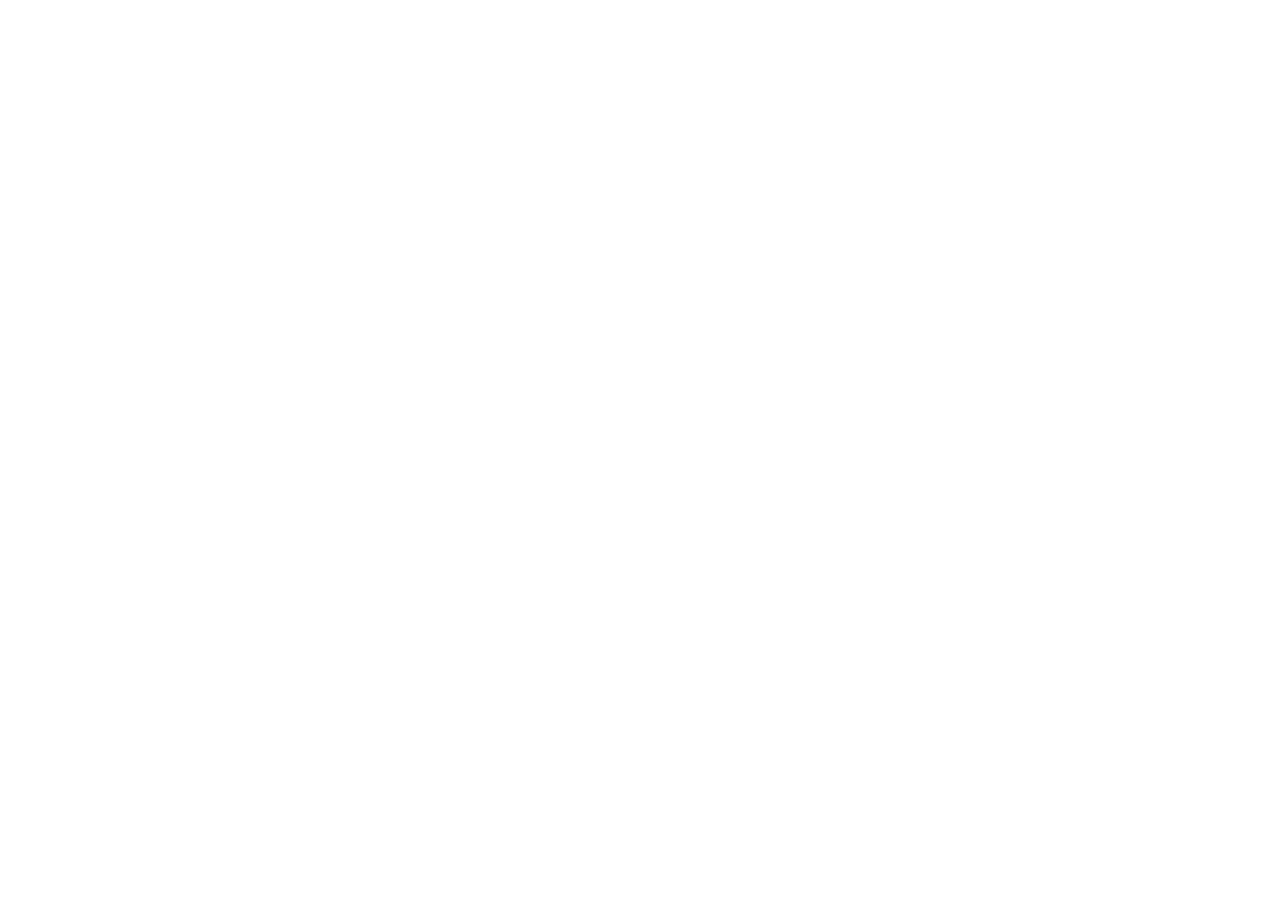
==== apply.html @ c60de1d8 "Apply page created and every external link" ====
<!DOCTYPE html>
<html lang="en">
<head>
    <meta charset="UTF-8">
    <meta http-equiv="X-UA-Compatible" content="IE=edge">
    <meta name="viewport" content="width=device-width, initial-scale=1.0">
    <link rel="stylesheet" href="styles/bootstrap.css">
    <link rel="stylesheet" href="styles/styles.css">
    <link rel="icon" href="image/logo.png">
    <script defer src="https://cdn.jsdelivr.net/npm/bootstrap@5.3.0-alpha1/dist/js/bootstrap.bundle.min.js" integrity="sha384-w76AqPfDkMBDXo30jS1Sgez6pr3x5MlQ1ZAGC+nuZB+EYdgRZgiwxhTBTkF7CXvN" crossorigin="anonymous"></script>
    <title>MyNTI | Apply</title>
</head>
<body>
    
</body>
</html>
---- styles/styles.css ----
#big {
    font-size: 4em;
}

#nav {
    position: fixed;
    z-index: 33;
    background-color: rgba(255, 255, 255, 0.1);
}

#nav img {
    width: 100px;
}

.nav-item a {
    color: #fff !important;
    font-weight: 700;
    font-size: 0.9em;
}

.nav-item a:hover {
    color: #54a75a !important;
}

.bluetxt {
    color: #337ab7;
}

.smalltxt {
    font-size: 0.85em;
}

.underhover:hover {
    text-decoration: underline !important;
}

#sidefix {
    width: 70px;
    height: 70px;
    position: fixed;
    top: 85%;
    left: 93%;
    border-radius: 40%;
    background-color: #05316a;
}
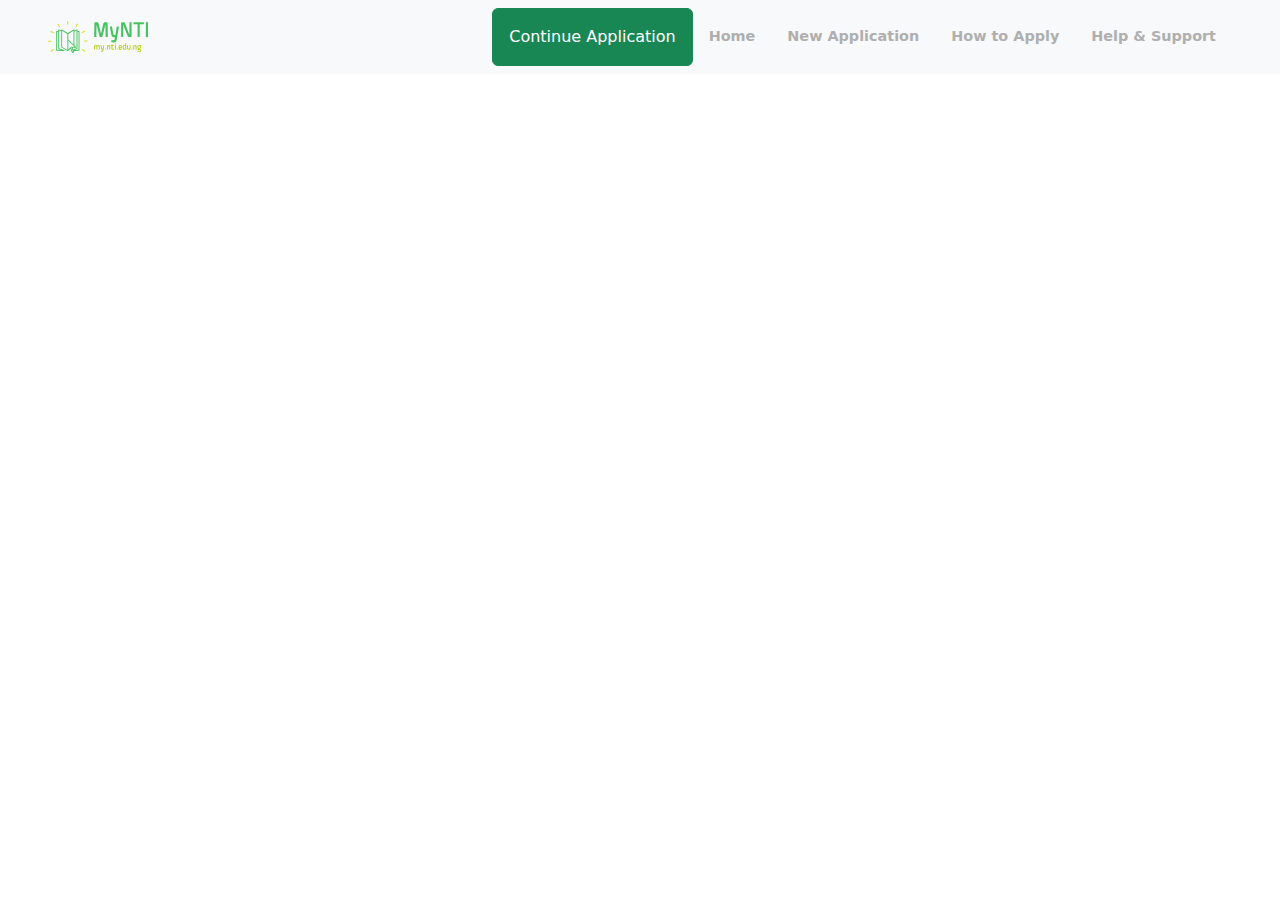
==== commit d489cc08: "Apply nav bar completed" ====
--- a/apply.html
+++ b/apply.html
@@ -6,11 +6,38 @@
     <meta name="viewport" content="width=device-width, initial-scale=1.0">
     <link rel="stylesheet" href="styles/bootstrap.css">
     <link rel="stylesheet" href="styles/styles.css">
+    <link rel="stylesheet" href="styles/apply.css">
     <link rel="icon" href="image/logo.png">
     <script defer src="https://cdn.jsdelivr.net/npm/bootstrap@5.3.0-alpha1/dist/js/bootstrap.bundle.min.js" integrity="sha384-w76AqPfDkMBDXo30jS1Sgez6pr3x5MlQ1ZAGC+nuZB+EYdgRZgiwxhTBTkF7CXvN" crossorigin="anonymous"></script>
     <title>MyNTI | Apply</title>
 </head>
 <body>
-    
+    <!-- Nav Bar Here -->
+    <div class="navbar container-fluid p-2 px-5 bg-body-tertiary" id="nav">
+        <div class="innernav">
+            <img src="SVG/logo.svg" alt="">
+        </div>
+
+        <div class="innernav">
+            <ul class="nav justify-content-end align-items-center" id="navitem">
+                <li class="nav-item">
+                    <button class="btn btn-success p-3">Continue Application</button>
+                  </li>
+                <li class="nav-item">
+                  <a class="nav-link active" aria-current="page" href="index.html">Home</a>
+                </li>
+                <li class="nav-item">
+                  <a class="nav-link" href="#">New Application</a>
+                </li>
+                <li class="nav-item">
+                  <a class="nav-link" href="#">How to Apply</a>
+                </li>
+                <li class="nav-item">
+                  <a class="nav-link">Help & Support</a>
+                </li>
+
+            </ul>
+        </div>
+    </div>
 </body>
 </html>--- a/styles/apply.css
+++ b/styles/apply.css
@@ -0,0 +1,7 @@
+#nav {
+    color: #ddd;
+}
+
+#navitem a {
+    color: #afafaf !important;
+}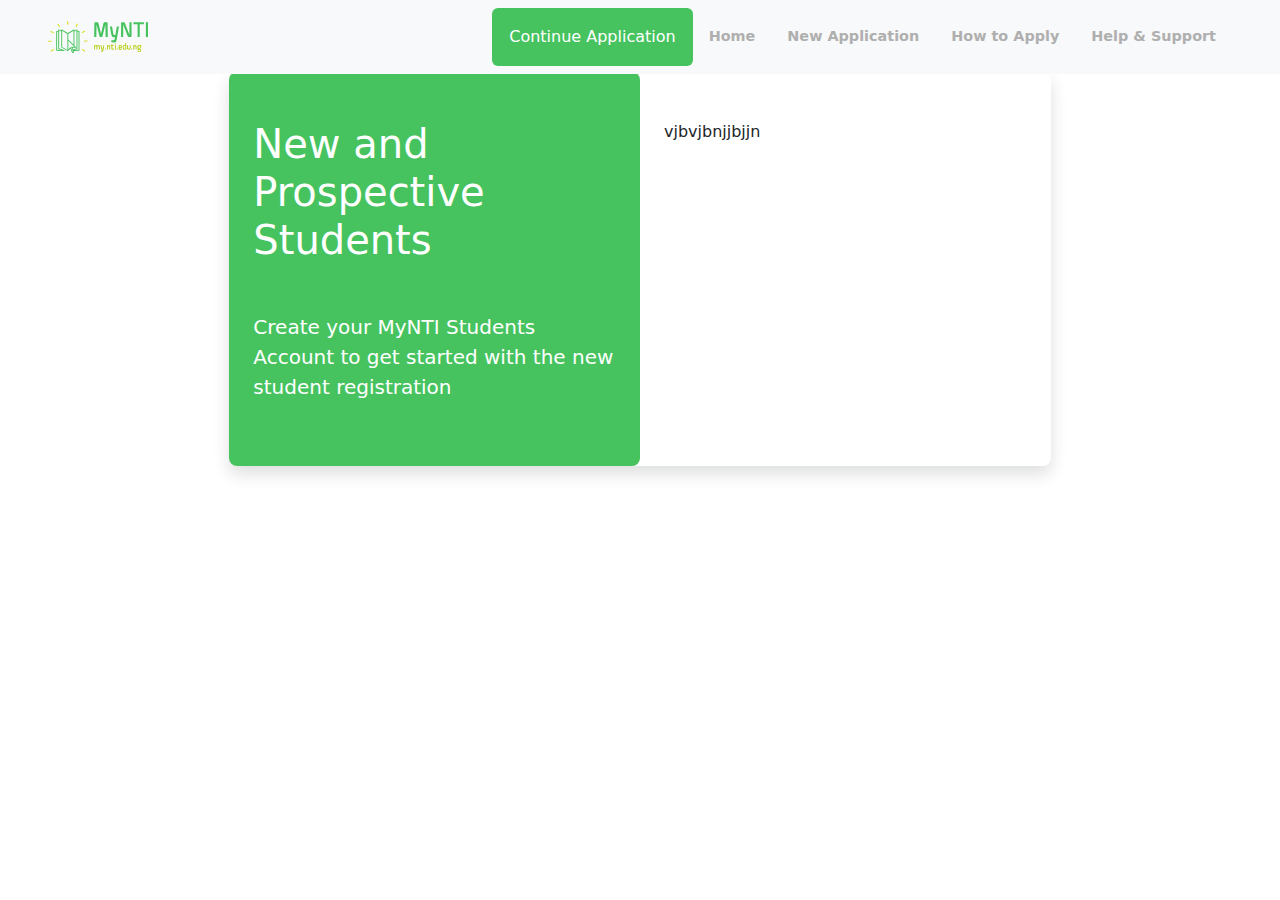
==== commit a0b396f0: "Apply main part one" ====
--- a/apply.html
+++ b/apply.html
@@ -21,7 +21,7 @@
         <div class="innernav">
             <ul class="nav justify-content-end align-items-center" id="navitem">
                 <li class="nav-item">
-                    <button class="btn btn-success p-3">Continue Application</button>
+                    <button class="btn p-3" id="bg-green">Continue Application</button>
                   </li>
                 <li class="nav-item">
                   <a class="nav-link active" aria-current="page" href="index.html">Home</a>
@@ -39,5 +39,27 @@
             </ul>
         </div>
     </div>
+
+    <!-- Main Section -->
+    <main class="container-fluid p-4">
+        <div class="container col-lg-8 mx-auto shadow rounded-3 my-5">
+            <div class="row">
+                <div class="col-lg-6 py-5 px-4 rounded-3" id="bg-green">
+                    <h1>
+                        New and Prospective Students
+                    </h1>
+
+                    <p class="fs-5 mt-5">
+                        Create your MyNTI Students Account to get started with the new student registration
+                    </p>
+                </div>
+
+                <div class="col-lg-6 py-5 px-4 rounded-3">
+                    vjbvjbnjjbjjn
+                </div>
+            </div>
+           
+        </div>
+    </main>
 </body>
 </html>--- a/styles/apply.css
+++ b/styles/apply.css
@@ -1,7 +1,14 @@
 #nav {
     color: #ddd;
+    top: 0;
 }
 
 #navitem a {
     color: #afafaf !important;
+}
+
+
+#bg-green {
+    background-color: #46c35f;
+    color: #fff;
 }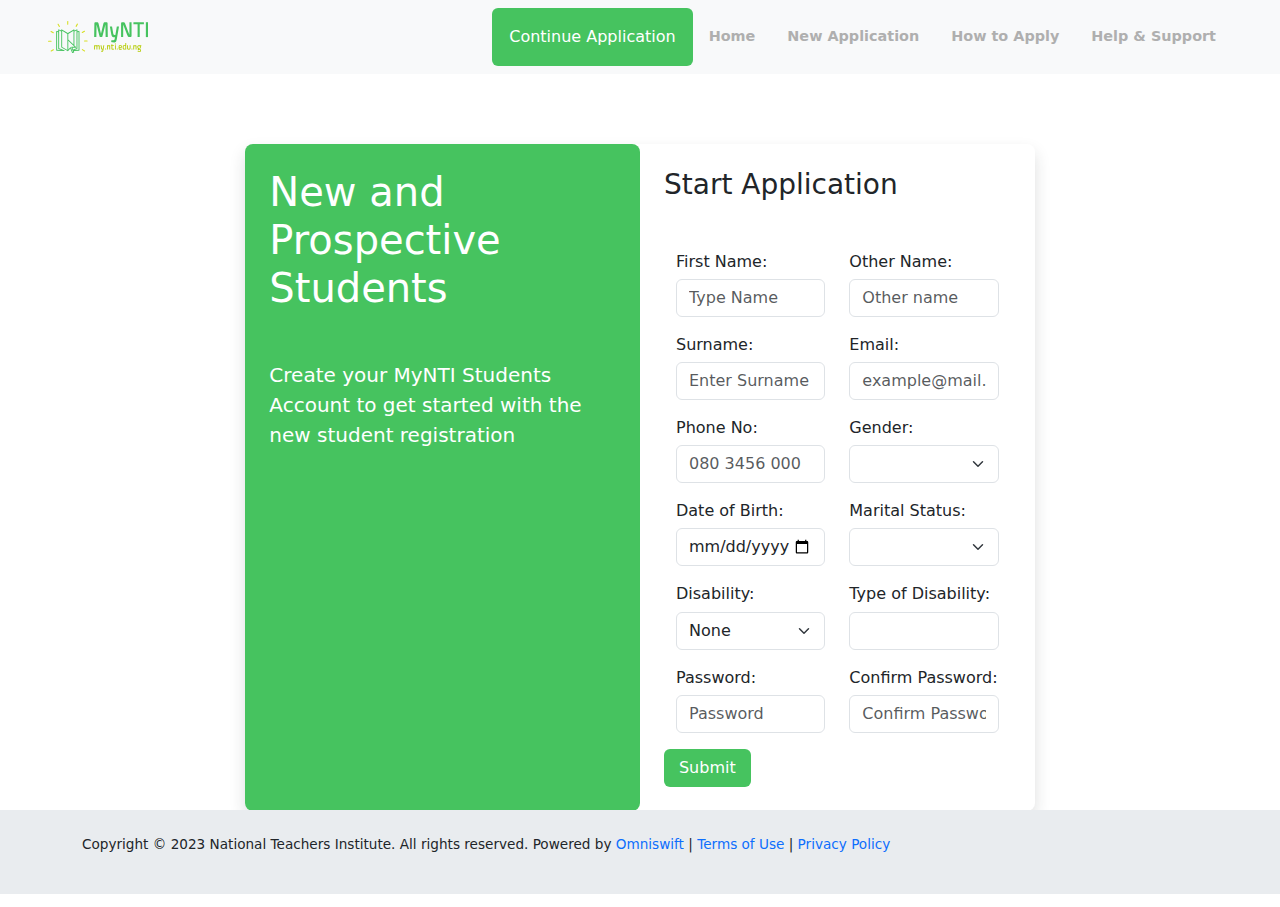
==== commit 19220195: "done with chat" ====
--- a/apply.html
+++ b/apply.html
@@ -41,10 +41,10 @@
     </div>
 
     <!-- Main Section -->
-    <main class="container-fluid p-4">
+    <main class="container-fluid p-5 mt-5">
         <div class="container col-lg-8 mx-auto shadow rounded-3 my-5">
             <div class="row">
-                <div class="col-lg-6 py-5 px-4 rounded-3" id="bg-green">
+                <div class="col-lg-6 p-4 rounded-3" id="bg-green">
                     <h1>
                         New and Prospective Students
                     </h1>
@@ -54,12 +54,110 @@
                     </p>
                 </div>
 
-                <div class="col-lg-6 py-5 px-4 rounded-3">
-                    vjbvjbnjjbjjn
+                <div class="col-lg-6 p-4 rounded-3">
+                    <h3 class="mb-5">
+                        Start Application
+                    </h3>
+
+                    <form action="" method="post">
+                        <div class="container-fluid">
+                            <div class="row">
+
+                                <div class="col-lg-6 mb-3">
+                                    <label for="firstname" class=""><h6>First Name:</h6></label>
+                                    <input type="text" class="form-control" placeholder="Type Name">
+                                </div>
+
+                                <div class="col-lg-6 mb-3">
+                                    <label for="firstname"><h6>Other Name:</h6></label>
+                                    <input type="text" class="form-control" placeholder="Other name">
+                                </div>
+
+                                <div class="col-lg-6 mb-3">
+                                    <label for="firstname"><h6>Surname:</h6></label>
+                                    <input type="text" class="form-control" placeholder="Enter Surname">
+                                </div>
+
+                                <div class="col-lg-6 mb-3">
+                                    <label for="firstname"><h6>Email:</h6></label>
+                                    <input type="email" class="form-control" placeholder="example@mail.com">
+                                </div>
+
+                                <div class="col-lg-6 mb-3">
+                                    <label for="firstname" class=""><h6>Phone No:</h6></label>
+                                    <input type="tel" class="form-control" placeholder="080 3456 000">
+                                </div>
+
+                                <div class="col-lg-6 mb-3">
+                                    <label for="firstname"><h6>Gender:</h6></label>
+                                    <select name="" id="" class="form-select">
+                                        <option value=""></option>
+                                        <option value="">Male</option>
+                                        <option value="">Female</option>
+                                    </select>
+                                </div>
+
+                                <div class="col-lg-6 mb-3">
+                                    <label for="firstname"><h6>Date of Birth:</h6></label>
+                                    <input type="date" class="form-control">
+                                </div>
+
+                                <div class="col-lg-6 mb-3">
+                                    <label for="firstname"><h6>Marital Status:</h6></label>
+                                    <select name="" id="" class="form-control form-select">
+                                        <option value=""></option>
+                                        <option value="">Married</option>
+                                        <option value="">Single</option>
+                                        <option value="">Divorced</option>
+                                    </select>
+                                </div>
+
+                                <div class="col-lg-6 mb-3">
+                                    <label for="firstname" class=""><h6>Disability:</h6></label>
+                                    <select name="" id="" class="form-control form-select">
+                                        <option value="">None</option>
+                                        <option value="">Visual</option>
+                                        <option value="">Handicap</option>
+                                        <option value="">Audio</option>
+                                    </select>
+                                </div>
+
+                                <div class="col-lg-6 mb-3">
+                                    <label for="firstname"><h6>Type of Disability:</h6></label>
+                                    <input type="text" class="form-control">
+                                </div>
+
+                                <div class="col-lg-6 mb-3">
+                                    <label for="firstname"><h6>Password:</h6></label>
+                                    <input type="password" class="form-control" placeholder="Password">
+                                </div>
+
+                                <div class="col-lg-6 mb-3">
+                                    <label for="firstname"><h6>Confirm Password:</h6></label>
+                                    <input type="text" class="form-control" placeholder="Confirm Password">
+                                </div>
+
+                                <button class="btn w-25" id="bg-green">Submit</button>
+                                
+                            </div>
+
+                        </div>
+
+                    </form>
+
+
                 </div>
             </div>
            
         </div>
     </main>
+
+    <footer class="bg-body-secondary">
+        <div class="container py-4">
+          <p class="smalltxt">
+            Copyright © 2023 National Teachers Institute. All rights reserved. Powered by <a class="text-decoration-none underhover" href="">Omniswift</a> | <a class="text-decoration-none underhover" href="">Terms of Use</a> | <a class="text-decoration-none underhover" href="">Privacy Policy</a> 
+          </p>
+        </div>
+    </footer>
 </body>
 </html>--- a/styles/styles.css
+++ b/styles/styles.css
@@ -43,3 +43,11 @@
     border-radius: 40%;
     background-color: #05316a;
 }
+
+i {
+    text-align: center;
+    position: relative;
+    top: 50%;
+    left: 50%;
+    transform: translate(-50%, -50%);
+}
--- a/styles/apply.css
+++ b/styles/apply.css
@@ -11,4 +11,11 @@
 #bg-green {
     background-color: #46c35f;
     color: #fff;
-}+}
+
+footer {
+    position: fixed;
+    top: 90%;
+    width: 100vw;
+}
+
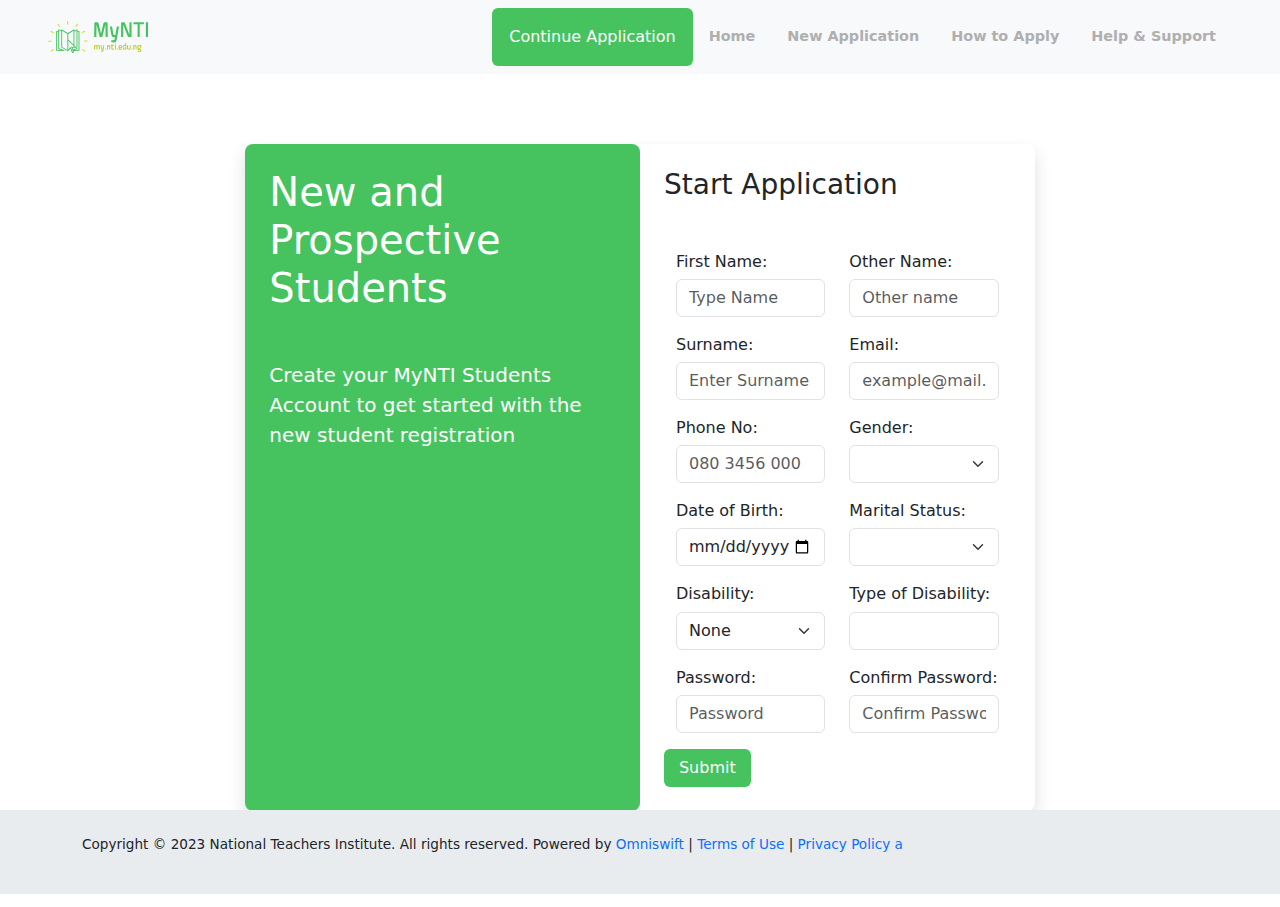
==== commit 370d20ed: "apply footer done" ====
--- a/apply.html
+++ b/apply.html
@@ -155,7 +155,7 @@
     <footer class="bg-body-secondary">
         <div class="container py-4">
           <p class="smalltxt">
-            Copyright © 2023 National Teachers Institute. All rights reserved. Powered by <a class="text-decoration-none underhover" href="">Omniswift</a> | <a class="text-decoration-none underhover" href="">Terms of Use</a> | <a class="text-decoration-none underhover" href="">Privacy Policy</a> 
+            Copyright © 2023 National Teachers Institute. All rights reserved. Powered by <a class="text-decoration-none underhover" href="">Omniswift</a> | <a class="text-decoration-none underhover" href="">Terms of Use</a> | <a class="text-decoration-none underhover" href="">Privacy Policy a</a> 
           </p>
         </div>
     </footer>
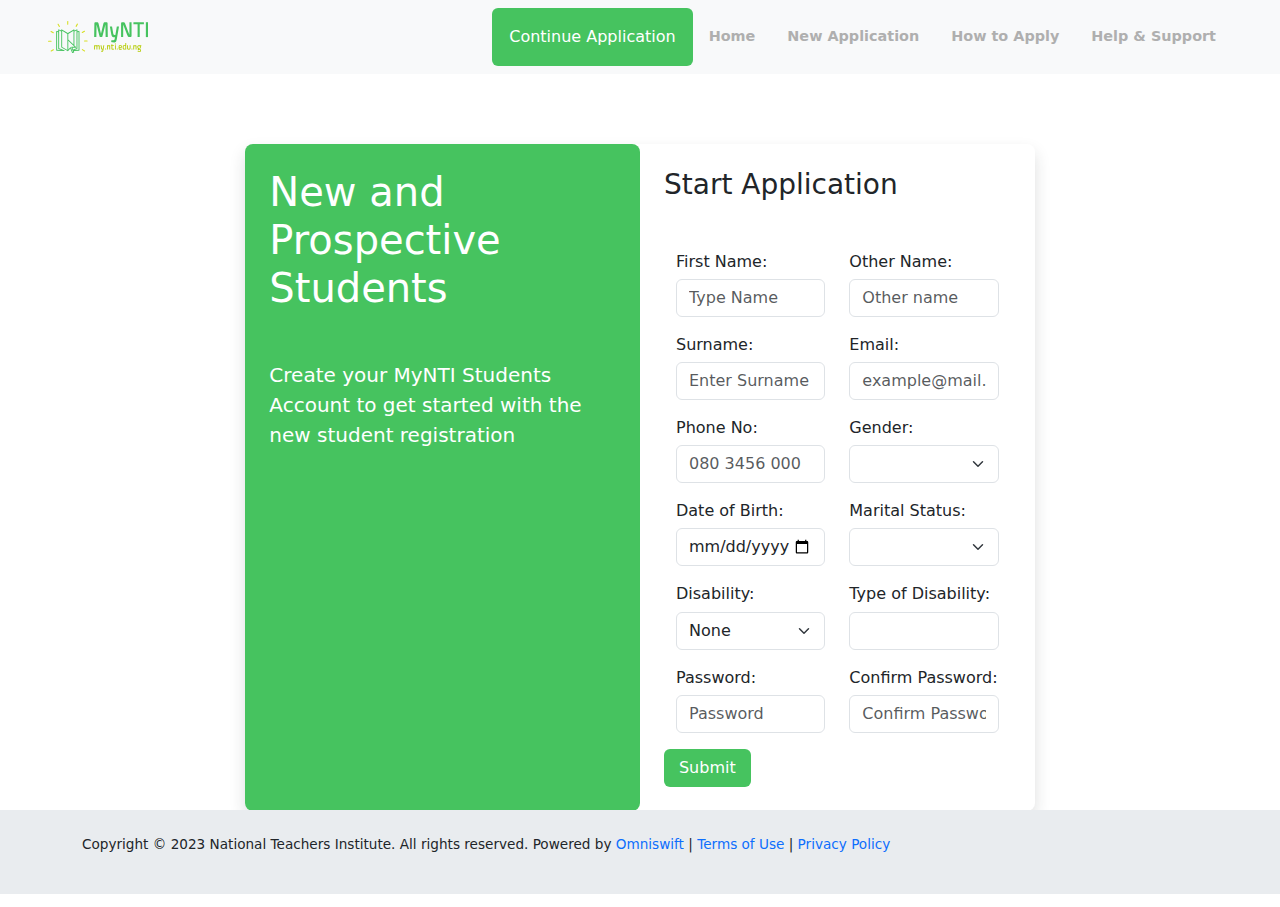
==== commit adf165e7: "apply footer done asnd dusted" ====
--- a/apply.html
+++ b/apply.html
@@ -155,7 +155,7 @@
     <footer class="bg-body-secondary">
         <div class="container py-4">
           <p class="smalltxt">
-            Copyright © 2023 National Teachers Institute. All rights reserved. Powered by <a class="text-decoration-none underhover" href="">Omniswift</a> | <a class="text-decoration-none underhover" href="">Terms of Use</a> | <a class="text-decoration-none underhover" href="">Privacy Policy a</a> 
+            Copyright © 2023 National Teachers Institute. All rights reserved. Powered by <a class="text-decoration-none underhover" href="">Omniswift</a> | <a class="text-decoration-none underhover" href="">Terms of Use</a> | <a class="text-decoration-none underhover" href="">Privacy Policy</a> 
           </p>
         </div>
     </footer>
